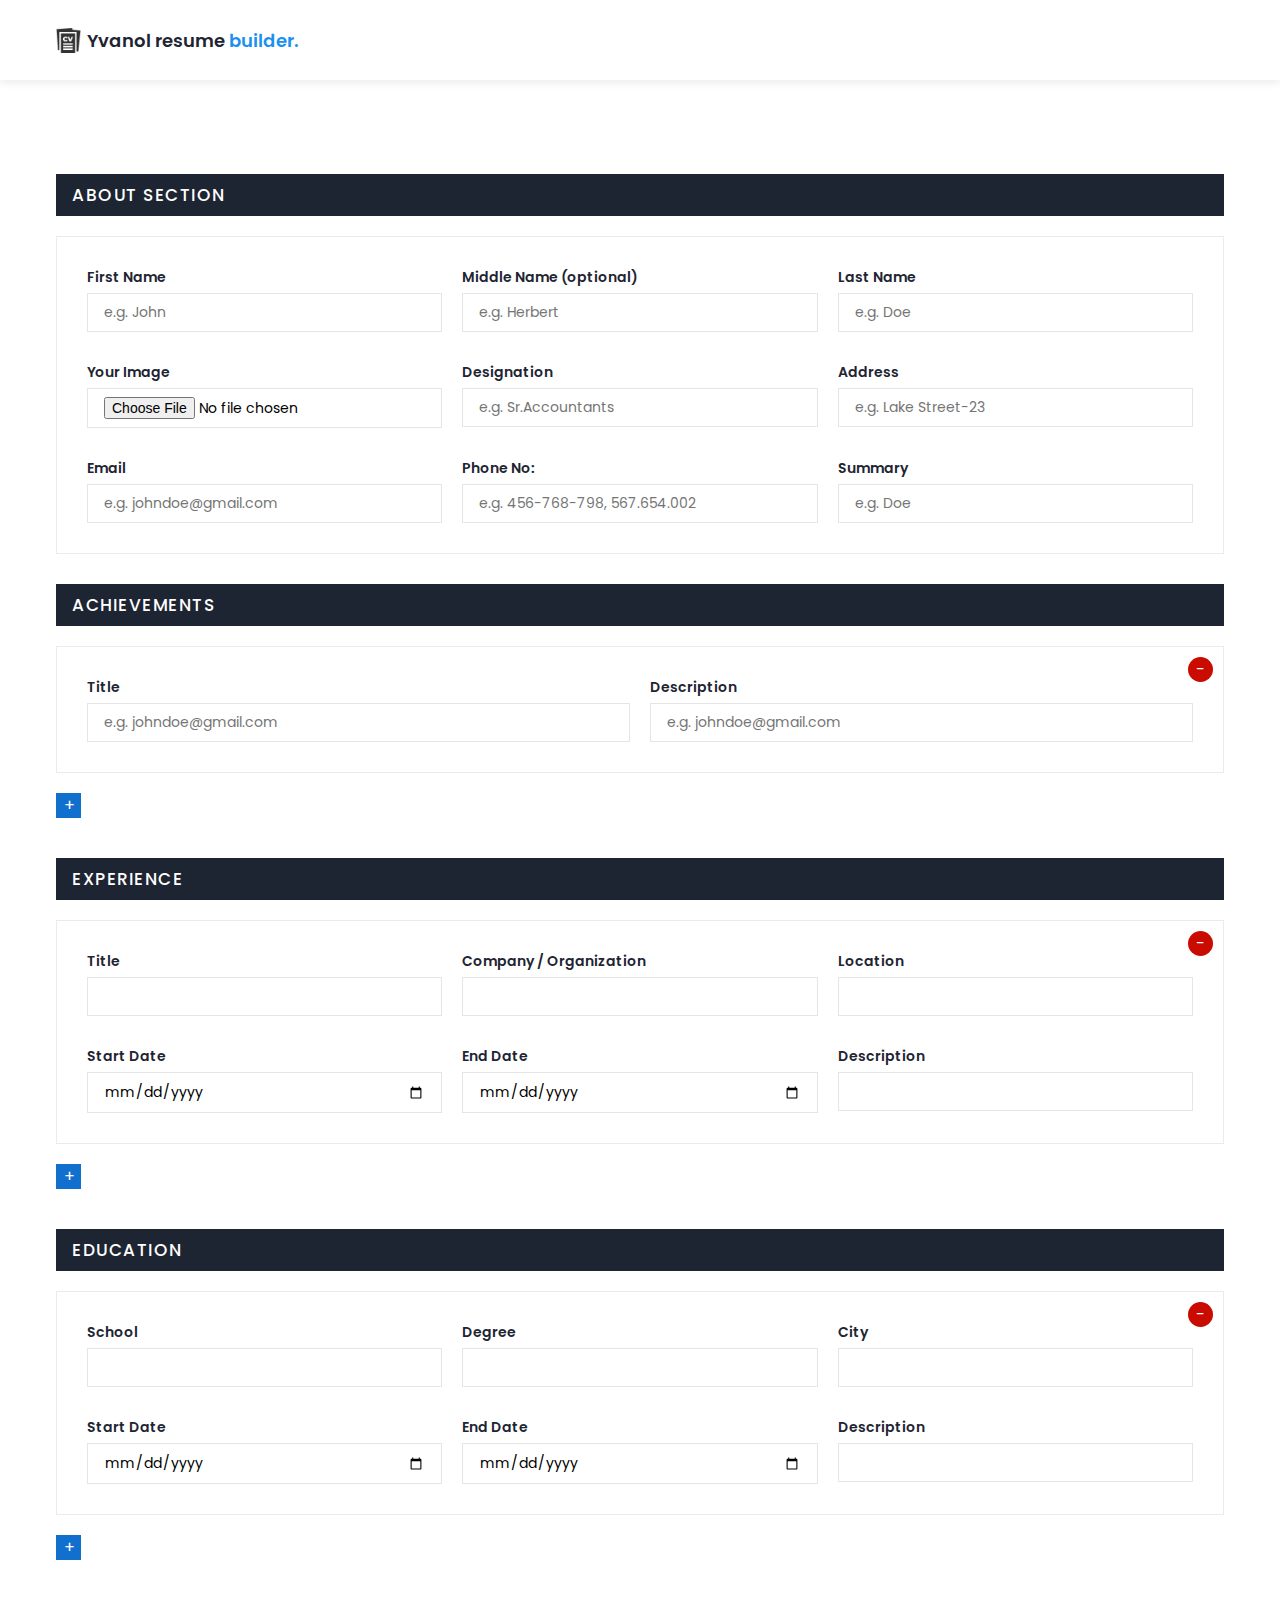
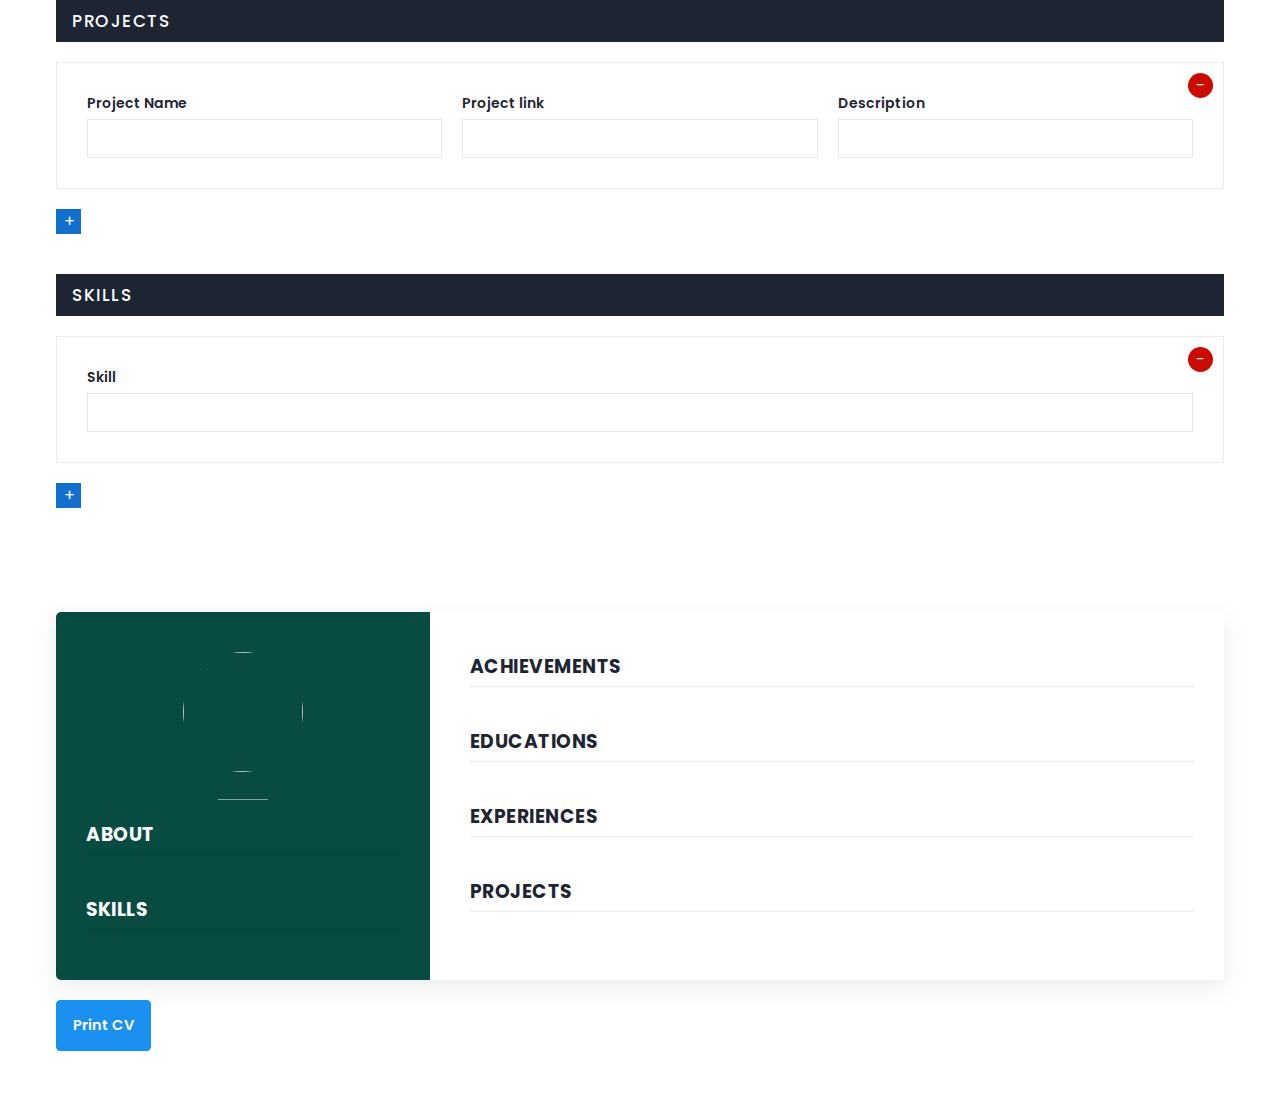
==== resume.html @ 500770aa "cv" ====
<!DOCTYPE html>
<html>
    <head>
        <meta charset="utf-8">
        <meta http-equiv="X-UA-Compatible" content="IE=edge">
        <title>Resume Page</title>
        <meta name="description" content="">
        <meta name="viewport" content="width=device-width, initial-scale=1">
        <!-- custom css -->
        <link rel="stylesheet" href="assets/css/main.css">
    </head>
    <body>
        <nav class = "navbar bg-white">
            <div class="container">
                <div class = "navbar-content">
                    <div class = "brand-and-toggler">
                        <a href = "index.html" class = "navbar-brand">
                            <img src = "assets/images/curriculum-vitae.png" alt = "" class = "navbar-brand-icon">
                            <span class = "navbar-brand-text">Yvanol resume <span>builder.</span>
                        </a>
                    </div>
                </div>
            </div>
        </nav>

        <section id = "about-sc" class = "">
            <div class = "container">
                <div class = "about-cnt">
                    <form action="" class="cv-form" id = "cv-form">
                        <div class = "cv-form-blk">
                            <div class = "cv-form-row-title">
                                <h3>about section</h3>
                            </div>
                            <div class = "cv-form-row cv-form-row-about">
                                <div class = "cols-3">
                                    <div class = "form-elem">
                                        <label for = "" class = "form-label">First Name</label>
                                        <input name = "firstname" type = "text" class = "form-control firstname" id = "" onkeyup="generateCV()" placeholder="e.g. John">
                                        <span class="form-text"></span>
                                    </div>
                                    <div class = "form-elem">
                                        <label for = "" class = "form-label">Middle Name <span class = "opt-text">(optional)</span></label>
                                        <input name = "middlename" type = "text" class = "form-control middlename" id = "" onkeyup="generateCV()" placeholder="e.g. Herbert">
                                        <span class="form-text"></span>
                                    </div>
                                    <div class = "form-elem">
                                        <label for = "" class = "form-label">Last Name</label>
                                        <input name = "lastname" type = "text" class = "form-control lastname" id = "" onkeyup="generateCV()" placeholder="e.g. Doe">
                                        <span class="form-text"></span>
                                    </div>
                                </div>

                                <div class="cols-3">
                                    <div class = "form-elem">
                                        <label for = "" class = "form-label">Your Image</label>
                                        <input name = "image" type = "file" class = "form-control image" id = "" accept = "image/*" onchange="previewImage()">
                                    </div>
                                    <div class = "form-elem">
                                        <label for = "" class = "form-label">Designation</label>
                                        <input name = "designation" type = "text" class = "form-control designation" id = "" onkeyup="generateCV()" placeholder="e.g. Sr.Accountants">
                                        <span class="form-text"></span>
                                    </div>
                                    <div class = "form-elem">
                                        <label for = "" class = "form-label">Address</label>
                                        <input name = "address" type = "text" class = "form-control address" id = "" onkeyup="generateCV()" placeholder="e.g. Lake Street-23">
                                        <span class="form-text"></span>
                                    </div>
                                </div>

                                <div class = "cols-3">
                                    <div class = "form-elem">
                                        <label for = "" class = "form-label">Email</label>
                                        <input name = "email" type = "text" class = "form-control email" id = "" onkeyup="generateCV()" placeholder="e.g. johndoe@gmail.com">
                                        <span class="form-text"></span>
                                    </div>
                                    <div class = "form-elem">
                                        <label for = "" class = "form-label">Phone No:</label>
                                        <input name = "phoneno" type = "text" class = "form-control phoneno" id = "" onkeyup="generateCV()" placeholder="e.g. 456-768-798, 567.654.002">
                                        <span class="form-text"></span>
                                    </div>
                                    <div class = "form-elem">
                                        <label for = "" class = "form-label">Summary</label>
                                        <input name = "summary" type = "text" class = "form-control summary" id = "" onkeyup="generateCV()" placeholder="e.g. Doe">
                                        <span class="form-text"></span>
                                    </div>
                                </div>
                            </div>
                        </div>

                        <div class="cv-form-blk">
                            <div class = "cv-form-row-title">
                                <h3>achievements</h3>
                            </div>

                            <div class = "row-separator repeater">
                                <div class = "repeater" data-repeater-list = "group-a">
                                    <div data-repeater-item>
                                        <div class = "cv-form-row cv-form-row-achievement">
                                            <div class = "cols-2">
                                                <div class = "form-elem">
                                                    <label for = "" class = "form-label">Title</label>
                                                    <input name = "achieve_title" type = "text" class = "form-control achieve_title" id = "" onkeyup="generateCV()" placeholder="e.g. johndoe@gmail.com">
                                                    <span class="form-text"></span>
                                                </div>
                                                <div class = "form-elem">
                                                    <label for = "" class = "form-label">Description</label>
                                                    <input name = "achieve_description" type = "text" class = "form-control achieve_description" id = "" onkeyup="generateCV()" placeholder="e.g. johndoe@gmail.com">
                                                    <span class="form-text"></span>
                                                </div>
                                            </div>
                                            <button data-repeater-delete type = "button" class = "repeater-remove-btn">-</button>
                                        </div>
                                    </div>
                                </div>
                                <button type = "button" data-repeater-create value = "Add" class = "repeater-add-btn">+</button>
                            </div>
                        </div>

                        <div class="cv-form-blk">
                            <div class = "cv-form-row-title">
                                <h3>experience</h3>
                            </div>

                            <div class = "row-separator repeater">
                                <div class = "repeater" data-repeater-list = "group-b">
                                    <div data-repeater-item>
                                        <div class = "cv-form-row cv-form-row-experience">
                                            <div class = "cols-3">
                                                <div class = "form-elem">
                                                    <label for = "" class = "form-label">Title</label>
                                                    <input name = "exp_title" type = "text" class = "form-control exp_title" id = "" onkeyup="generateCV()">
                                                    <span class="form-text"></span>
                                                </div>
                                                <div class = "form-elem">
                                                    <label for = "" class = "form-label">Company / Organization</label>
                                                    <input name = "exp_organization" type = "text" class = "form-control exp_organization" id = "" onkeyup="generateCV()">
                                                    <span class="form-text"></span>
                                                </div>
                                                <div class = "form-elem">
                                                    <label for = "" class = "form-label">Location</label>
                                                    <input name = "exp_location" type = "text" class = "form-control exp_location" id = "" onkeyup="generateCV()">
                                                    <span class="form-text"></span>
                                                </div>
                                            </div>

                                            <div class = "cols-3">
                                                <div class = "form-elem">
                                                    <label for = "" class = "form-label">Start Date</label>
                                                    <input name = "exp_start_date" type = "date" class = "form-control exp_start_date" id = "" onkeyup="generateCV()">
                                                    <span class="form-text"></span>
                                                </div>
                                                <div class = "form-elem">
                                                    <label for = "" class = "form-label">End Date</label>
                                                    <input name = "exp_end_date" type = "date" class = "form-control exp_end_date" id = "" onkeyup="generateCV()">
                                                    <span class="form-text"></span>
                                                </div>
                                                <div class = "form-elem">
                                                    <label for = "" class = "form-label">Description</label>
                                                    <input name = "exp_description" type = "text" class = "form-control exp_description" id = "" onkeyup="generateCV()">
                                                    <span class="form-text"></span>
                                                </div>
                                            </div>

                                            <button data-repeater-delete type = "button" class = "repeater-remove-btn">-</button>
                                        </div>
                                    </div>
                                </div>
                                <button type = "button" data-repeater-create value = "Add" class = "repeater-add-btn">+</button>
                            </div>
                        </div>

                        <div class="cv-form-blk">
                            <div class = "cv-form-row-title">
                                <h3>education</h3>
                            </div>

                            <div class = "row-separator repeater">
                                <div class = "repeater" data-repeater-list = "group-c">
                                    <div data-repeater-item>
                                        <div class = "cv-form-row cv-form-row-experience">
                                            <div class = "cols-3">
                                                <div class = "form-elem">
                                                    <label for = "" class = "form-label">School</label>
                                                    <input name = "edu_school" type = "text" class = "form-control edu_school" id = "" onkeyup="generateCV()">
                                                    <span class="form-text"></span>
                                                </div>
                                                <div class = "form-elem">
                                                    <label for = "" class = "form-label">Degree</label>
                                                    <input name = "edu_degree" type = "text" class = "form-control edu_degree" id = "" onkeyup="generateCV()">
                                                    <span class="form-text"></span>
                                                </div>
                                                <div class = "form-elem">
                                                    <label for = "" class = "form-label">City</label>
                                                    <input name = "edu_city" type = "text" class = "form-control edu_city" id = "" onkeyup="generateCV()">
                                                    <span class="form-text"></span>
                                                </div>
                                            </div>

                                            <div class = "cols-3">
                                                <div class = "form-elem">
                                                    <label for = "" class = "form-label">Start Date</label>
                                                    <input name = "edu_start_date" type = "date" class = "form-control edu_start_date" id = "" onkeyup="generateCV()">
                                                    <span class="form-text"></span>
                                                </div>
                                                <div class = "form-elem">
                                                    <label for = "" class = "form-label">End Date</label>
                                                    <input name = "edu_graduation_date" type = "date" class = "form-control edu_graduation_date" id = "" onkeyup="generateCV()">
                                                    <span class="form-text"></span>
                                                </div>
                                                <div class = "form-elem">
                                                    <label for = "" class = "form-label">Description</label>
                                                    <input name = "edu_description" type = "text" class = "form-control edu_description" id = "" onkeyup="generateCV()">
                                                    <span class="form-text"></span>
                                                </div>
                                            </div>

                                            <button data-repeater-delete type = "button" class = "repeater-remove-btn">-</button>
                                        </div>
                                    </div>
                                </div>
                                <button type = "button" data-repeater-create value = "Add" class = "repeater-add-btn">+</button>
                            </div>
                        </div>

                        <div class="cv-form-blk">
                            <div class = "cv-form-row-title">
                                <h3>projects</h3>
                            </div>

                            <div class = "row-separator repeater">
                                <div class = "repeater" data-repeater-list = "group-d">
                                    <div data-repeater-item>
                                        <div class = "cv-form-row cv-form-row-experience">
                                            <div class = "cols-3">
                                                <div class = "form-elem">
                                                    <label for = "" class = "form-label">Project Name</label>
                                                    <input name = "proj_title" type = "text" class = "form-control proj_title" id = "" onkeyup="generateCV()">
                                                    <span class="form-text"></span>
                                                </div>
                                                <div class = "form-elem">
                                                    <label for = "" class = "form-label">Project link</label>
                                                    <input name = "proj_link" type = "text" class = "form-control proj_link" id = "" onkeyup="generateCV()">
                                                    <span class="form-text"></span>
                                                </div>
                                                <div class = "form-elem">
                                                    <label for = "" class = "form-label">Description</label>
                                                    <input name = "proj_description" type = "text" class = "form-control proj_description" id = "" onkeyup="generateCV()">
                                                    <span class="form-text"></span>
                                                </div>
                                            </div>
                                            <button data-repeater-delete type = "button" class = "repeater-remove-btn">-</button>
                                        </div>
                                    </div>
                                </div>
                                <button type = "button" data-repeater-create value = "Add" class = "repeater-add-btn">+</button>
                            </div>
                        </div>

                        <div class="cv-form-blk">
                            <div class = "cv-form-row-title">
                                <h3>skills</h3>
                            </div>

                            <div class = "row-separator repeater">
                                <div class = "repeater" data-repeater-list = "group-e">
                                    <div data-repeater-item>
                                        <div class = "cv-form-row cv-form-row-skills">
                                            <div class = "form-elem">
                                                <label for = "" class = "form-label">Skill</label>
                                                <input name = "skill" type = "text" class = "form-control skill" id = "" onkeyup="generateCV()">
                                                <span class="form-text"></span>
                                            </div>
                                            
                                            <button data-repeater-delete type = "button" class = "repeater-remove-btn">-</button>
                                        </div>
                                    </div>
                                </div>
                                <button type = "button" data-repeater-create value = "Add" class = "repeater-add-btn">+</button>
                            </div>
                        </div>
                    </form>
                </div>
            </div>
        </section>

        <section id = "preview-sc" class = "print_area">
            <div class = "container">
                <div class = "preview-cnt">
                    <div class = "preview-cnt-l bg-green text-white">
                        <div class = "preview-blk">
                            <div class = "preview-image">
                                <img src = "" alt = "" id = "image_dsp"> 
                            </div>
                            <div class = "preview-item preview-item-name">
                                <span class = "preview-item-val fw-6" id = "fullname_dsp"></span>
                            </div>
                            <div class = "preview-item">
                                <span class = "preview-item-val text-uppercase fw-6 ls-1" id = "designation_dsp"></span>
                            </div>
                        </div>

                        <div class = "preview-blk">
                            <div class = "preview-blk-title">
                                <h3>about</h3>
                            </div>
                            <div class = "preview-blk-list">
                                <div class = "preview-item">
                                    <span class = "preview-item-val" id = "phoneno_dsp"></span>
                                </div>
                                <div class = "preview-item">
                                    <span class = "preview-item-val" id = "email_dsp"></span>
                                </div>
                                <div class = "preview-item">
                                    <span class = "preview-item-val" id = "address_dsp"></span>
                                </div>
                                <div class = "preview-item">
                                    <span class = "preview-item-val" id = "summary_dsp"></span>
                                </div>
                            </div>
                        </div>

                        <div class = "preview-blk">
                            <div class = "preview-blk-title">
                                <h3>skills</h3>
                            </div>
                            <div class = "skills-items preview-blk-list" id = "skills_dsp">
                                <!-- skills list here -->
                            </div>
                        </div>
                    </div>

                    <div class = "preview-cnt-r bg-white">
                        <div class = "preview-blk">
                            <div class = "preview-blk-title">
                                <h3>Achievements</h3>
                            </div>
                            <div class = "achievements-items preview-blk-list" id = "achievements_dsp"></div>
                        </div>

                        <div class = "preview-blk">
                            <div class = "preview-blk-title">
                                <h3>educations</h3>
                            </div>
                            <div class = "educations-items preview-blk-list" id = "educations_dsp"></div>
                        </div>

                        <div class = "preview-blk">
                            <div class = "preview-blk-title">
                                <h3>experiences</h3>
                            </div>
                            <div class = "experiences-items preview-blk-list" id = "experiences_dsp"></div>
                        </div>

                        <div class = "preview-blk">
                            <div class = "preview-blk-title">
                                <h3>projects</h3>
                            </div>
                            <div class = "projects-items preview-blk-list" id = "projects_dsp"></div>
                        </div>
                    </div>
                </div>
            </div>
        </section>

        <section class = "print-btn-sc">
            <div class = "container">
                <button type = "button" class = "print-btn btn btn-primary" onclick="printCV()">Print CV</button>
            </div>
        </section>


        

        <!-- jquery cdn -->
        <script src="https://code.jquery.com/jquery-3.6.4.js" integrity="sha256-a9jBBRygX1Bh5lt8GZjXDzyOB+bWve9EiO7tROUtj/E=" crossorigin="anonymous"></script>
        <!-- jquery repeater cdn -->
        <script src="https://cdnjs.cloudflare.com/ajax/libs/jquery.repeater/1.2.1/jquery.repeater.js" integrity="sha512-bZAXvpVfp1+9AUHQzekEZaXclsgSlAeEnMJ6LfFAvjqYUVZfcuVXeQoN5LhD7Uw0Jy4NCY9q3kbdEXbwhZUmUQ==" crossorigin="anonymous" referrerpolicy="no-referrer"></script>
        <!-- custom js -->
        <script src = "assets/js/script.js"></script>
        <!-- app js -->
        <script src="assets/js/app.js"></script>
    </body>
</html>
---- assets/css/main.css ----
@import url('https://fonts.googleapis.com/css2?family=Manrope:wght@200;300;400;500;600;700;800&family=Poppins:ital,wght@0,100;0,200;0,300;0,400;0,500;0,600;0,700;0,800;0,900;1,100;1,200;1,300;1,400;1,500;1,600;1,700;1,800;1,900&display=swap');

:root{
    --clr-blue: #1A91F0;
    --clr-blue-mid: #1170CD;
    --clr-blue-dark: #1A1C6A;
    --clr-white: #fff;
    --clr-bright: #EFF2F9;
    --clr-dark: #1e2532;
    --clr-black: #000;
    --clr-grey: #656e83;
    --clr-green: #084C41;
    --font-poppins: 'Poppins', sans-serif;
    --font-manrope: 'Manrope', sans-serif;;
    --transition: all 300ms ease-in-out;
}

*{
    padding: 0;
    margin: 0;
    box-sizing: border-box;
}

html{
    font-size: 10px;
}

body{
    font-size: 1.6rem;
    font-family: var(--font-poppins);
}

button{
    border: none;
    background-color: transparent;
    outline: 0;
    cursor: pointer;
    font-family: inherit;
}

img{
    width: 100%;
    display: block;
}

a{
    text-decoration: none;
}

/* fonts */
.font-poppins{font-family: var(--font-poppins);}
.font-manrope{font-family: var(--font-manrope);}

/* text colors */
.text-blue{color: var(--clr-blue);}
.text-blue-mid{color: var(--clr-blue-mid);}
.text-blue-dark{color: var(--clr-blue-dark);}
.text-bright{color: var(--clr-bright);}
.text-dark{color: var(--clr-dark);}
.text-grey{color: var(--clr-grey);}
.text-white{color: var(--clr-white);}

/* backgrounds */
.bg-blue{background-color: var(--clr-blue);}
.bg-blue-mid{background-color: var(--clr-blue-mid);}
.bg-blue-dark{background-color: var(--clr-blue-dark);}
.bg-bright{background-color: var(--clr-bright);}
.bg-dark{background-color: var(--clr-dark);}
.bg-grey{background-color: var(--clr-grey);}
.bg-white{background-color: var(--clr-white);}
.bg-black{background-color: var(--clr-black);}
.bg-green{background-color: var(--clr-green);}
.bg-back{background-image: url(pexels-tima-miroshnichenko-5380792.jpg);}

.text-center{ text-align: center;}
.text-left{text-align: left;}
.text-right{text-align: right;}
.text-uppercase{text-transform: uppercase;}
.text-lowercase{text-transform: lowercase;}
.text-capitalize{text-transform: capitalize;}
.text{
    color: var(--clr-dark);
    opacity: 0.9;
    margin: 2rem 0;
    line-height: 1.6;
}

.fw-2{font-weight: 200;}
.fw-3{font-weight: 300;}
.fw-4{font-weight: 400;}
.fw-5{font-weight: 500;}
.fw-6{font-weight: 600;}
.fw-7{font-weight: 700;}
.fw-8{font-weight: 800;}

.fs-13{font-size: 13px;}
.fs-14{font-size: 14px;}
.fs-15{font-size: 15px;}
.fs-16{font-size: 16px;}
.fs-17{font-size: 17px;}
.fs-18{font-size: 18px;}
.fs-19{font-size: 19px;}
.fs-20{font-size: 20px;}
.fs-21{font-size: 21px;}
.fs-22{font-size: 22px;}
.fs-23{font-size: 23px;}
.fs-24{font-size: 24px;}
.fs-25{font-size: 25px;}

.ls-1{letter-spacing: 1px;}
.ls-2{letter-spacing: 2px;}

.container{
    max-width: 1200px;
    margin: 0 auto;
    padding: 0 1.6rem;
}

/* bars button */
.bars{
    display: flex;
    flex-direction: column;
    justify-content: space-between;
    height: 16.5px;
    width: 25px;
}
.bars .bar{
    width: 100%;
    height: 2px;
    background-color: var(--clr-blue);
    transition: var(--transition);
}

.bars:hover .bar{
    background-color: var(--clr-dark);
}

/* buttons */
.btn{
    font-size: 14.5px;
    font-weight: 600;
    padding: 1.4rem 1.6rem;
    border-radius: 4px;
    display: inline-block;
}

.btn-primary{
    background-color: var(--clr-blue);
    color: var(--clr-white);
    border: 1px solid var(--clr-blue);
    transition: var(--transition);
}

.btn-primary:hover{
    background-color: transparent;
    color: var(--clr-dark);
    border-color: var(--clr-grey);
}

.btn-secondary{
    background-color: transparent;
    color: var(--clr-dark);
    border: 1px solid var(--clr-grey);
    transition: var(--transition);
}

.btn-secondary:hover{
    background-color: var(--clr-blue);
    color: var(--clr-white);
    border-color: var(--clr-blue);
}

.btn-group button:first-child, .btn-group a:first-child{
    margin-right: 1rem!important;
}

/* navbar part */
.navbar{
    height: 80px;
    display: flex;
    align-items: center;
    box-shadow: rgba(0, 0, 0, 0.08) 0px 3px 8px;
}

.navbar .container{
    width: 100%;
}

.navbar-brand{
    display: flex;
    align-items: center;
    justify-content: flex-start;
    font-size: 1.8rem;
}
.navbar-brand-text{
    color: var(--clr-dark);
    font-weight: 600;
}
.navbar-brand-text span{
    color: var(--clr-blue);
}
.navbar-brand-icon{
    width: 25px;
    margin-right: 6px;
    opacity: 0.8;
}
.brand-and-toggler{
    display: flex;
    align-items: center;
    justify-content: space-between;
}
.header{
    min-height: calc(100vh - 80px);
    display: flex;
    flex-direction: column;
    align-items: center;
    justify-content: center;
}
.header-content{
    max-width: 740px;
    margin-right: auto;
    margin-left: auto;
}

.back{
    background: url(pexels-tima-miroshnichenko-5380792.jpg);
}
/* .header-content img{
    max-width: 760px;
    border-top-right-radius: 8px;
    border-top-left-radius: 8px;
    margin-top: 3.2rem;
} */
.lg-title{
    margin: 1.4rem 0;
    font-size: 37px;
    line-height: 1.4;
    color: var(--clr-dark);
}
.header-content p{
    margin-bottom: 2.6rem;
    line-height: 1.6;
}


/* section one */
.section-one{
    padding: 64px 0;
    min-height: 80vh;
    display: flex;
    align-items: center;
}
.section-one-l img{
    max-width: 545px;
    margin-right: auto;
    margin-left: auto;
}
.section-one-r{
    margin-top: 4rem;
}

.section-one .btn-group{
    margin-top: 2rem;
}
.section-one-r{
    max-width: 545px;
    margin-right: auto;
    margin-left: auto;
}
.section-one-r .btn-group{
    margin-top: 3rem;
}

/* section two */
.section-two{
    padding: 64px 0;
}
.section-two .section-items{
    display: grid;
    gap: 2rem;
}

.section-two .section-item{
    max-width: 350px;
    text-align: center;
    margin-right: auto;
    margin-left: auto;
}
.section-two .section-item-icon{
    margin: 1rem 0;
}
.section-two .section-item-icon img{
    width: 80px;
    margin-right: auto;
    margin-left: auto;
}
.section-two .section-item-title{
    color: var(--clr-blue-dark);
    font-size: 1.8rem;
    font-weight: 600;
}
.section-two .text{
    margin: 0.9rem 0;
}

/* footer */
.footer{
    padding: 3rem 0;
}
.footer-content p{
    color: var(--clr-grey);
}
.footer-content p span{
    color: var(--clr-white);
}

/* media queries */
@media screen and (min-width: 768px){
    .section-two .section-items{
        grid-template-columns: repeat(2, 1fr);
    }
}

@media screen and (min-width: 992px){
    .section-one-content{
        display: grid;
        grid-template-columns: repeat(2, 1fr);
        column-gap: 3rem;
    }
    .section-one-r{
        text-align: left;
    }
    .section-two .section-items{
        grid-template-columns: repeat(3, 1fr);
    }
    .section-two .section-item{
        text-align: left;
    }
    .section-two .section-item-icon img{
        margin-left: 0;
    }
}



/* resume page */
#about-sc{
    padding: 64px 0;
}

.cv-form-row-title{
    background-color: var(--clr-dark);
    padding: 0.8rem 1.6rem;
    margin-bottom: 2rem;
}

.cv-form-row-title h3{
    color: var(--clr-white);
    font-weight: 500;
    text-transform: uppercase;
    letter-spacing: 1.5px;
    font-size: 1.7rem;
}
.cv-form-blk{
    margin: 3rem 0;
}
.cv-form-row{
    padding: 3rem 2rem 0 2rem;
    border: 1px solid rgba(0, 0, 0, 0.08);
    margin-bottom: 1rem;
    position: relative;
}
textarea{
    resize: none;
}
.form-elem{
    margin-bottom: 3rem;
    position: relative;
}
.form-label{
    display: block;
    font-weight: 600;
    font-size: 14px;
    color: var(--clr-dark);
    margin-bottom: 0.5rem;
}
.form-control{
    border-radius: none;
    border: 1px solid rgba(0, 0, 0, 0.1);
    font-size: 14px;
    padding: 0.8rem 1.6rem;
    font-family: inherit;
    width: 100%;
    outline: 0;
    transition: var(--transition);
}

.form-control:focus{
    border-color: rgba(0, 0, 0, 0.3);
}
.form-text{
    color: #ca0b00;
    font-size: 12px;
    position: absolute;
    letter-spacing: 0.5px;
    top: calc(100% + 2px);
    left: 0;
    width: 100%;
}
.cols-3, .cols-2{
    display: grid;
}
.repeater-add-btn{
    width: 25px;
    height: 25px;
    background-color: var(--clr-blue-mid);
    font-size: 1.6rem;
    color: var(--clr-white);
    margin: 1rem 0;
}
.repeater-remove-btn{
    position: absolute;
    top: 10px;
    right: 10px;
    z-index: 999;
    width: 25px;
    height: 25px;
    border-radius: 50%;
    background-color: #ca0b00;
    color: var(--clr-white);
    font-size: 1.6rem;
}

/* preview section */
.preview-cnt{
    border-radius: 5px;
    display: grid;
    grid-template-columns: 32% auto;
    box-shadow: rgba(149, 157, 165, 0.2) 0px 8px 24px;
    overflow: hidden;
}

.preview-cnt-l{
    padding: 3rem 3rem 2rem 3rem;
}
.preview-cnt-r{
    padding: 3rem 3rem 3rem 4rem;
}
.preview-cnt-l .preview-blk:nth-child(1){
    text-align: center;
}
.preview-image{
    width: 120px;
    height: 120px;
    border-radius: 50%;
    overflow: hidden;
    margin-right: auto;
    margin-left: auto;
}
.preview-image img{
    width: 100%;
    height: 100%;
    object-fit: cover;
}
.preview-item-name{
    font-size: 2.4rem;
    font-weight: 600;
    margin: 1.8rem 0;
    position: relative;
}
.preview-item-name::after{
    position: absolute;
    content: "";
    bottom: -10px;
    width: 50px;
    height: 1.5px;
    background-color: rgba(255, 255, 255, 0.5);
    left: 50%;
    transform: translateX(-50%);
}
.preview-blk{
    padding: 1rem 0;
    margin-bottom: 1rem;
}
.preview-blk-title h3{
    text-transform: uppercase;
    letter-spacing: 0.5px;
    border-bottom: 0.5px solid rgba(0, 0, 0, 0.08);
    padding-bottom: 0.5rem;
}
.preview-blk-title{
    margin-bottom: 1rem;
}
.preview-blk-list .preview-item{
    font-size: 1.5rem;
    margin-bottom: 0.2rem;
    opacity: 0.95;
}
.preview-cnt-r .preview-blk-title{
    color: var(--clr-dark);
}
.preview-cnt-r .preview-blk-list .preview-item{
    margin-top: 1.8rem;
}

.achievements-items.preview-blk-list .preview-item span:first-child,
.educations-items.preview-blk-list .preview-item span:first-child,
.experiences-items.preview-blk-list .preview-item span:first-child{
    display: block;
    font-weight: 600;
    margin-bottom: 1rem;
    background-color: rgba(0, 0, 0, 0.03);
}

.educations-items.preview-blk-list .preview-item span:nth-child(2),
.experiences-items.preview-blk-list .preview-item span:nth-child(2){
    font-weight: 600;
    margin-right: 1rem;
}

.educations-items.preview-blk-list .preview-item span:nth-child(3),
.experiences-items.preview-blk-list .preview-item span:nth-child(3){
    font-style: italic;
    margin-right: 1rem;
}

.educations-items.preview-blk-list .preview-item span:nth-child(4),
.educations-items.preview-blk-list .preview-item span:nth-child(5),
.experiences-items.preview-blk-list .preview-item span:nth-child(4),
.experiences-items.preview-blk-list .preview-item span:nth-child(5){
    margin-right: 1rem;
    background-color: var(--clr-green);
    color: var(--clr-white);
    padding: 0 1rem;
    border-radius: 0.6rem;
}

.educations-items.preview-blk-list .preview-item span:nth-child(6),
.experiences-items.preview-blk-list .preview-item span:nth-child(6){
    font-size: 13.5px;
    display: block;
    opacity: 0.8;
    margin-top: 1rem;
}
.projects-items.preview-blk-list .preview-item span{
    display: block;
}

@media screen and (min-width: 768px){
    .cols-3{
        grid-template-columns: repeat(3, 1fr);
        column-gap: 2rem;
    }
    .cols-2{
        grid-template-columns: repeat(2, 1fr);
        column-gap: 2rem;
    }
}

@media screen and (min-width: 992px){
    .cv-form-row{
        padding: 3rem 3rem 0rem 3rem;
    }
    .cols-3{
        grid-template-columns: repeat(3, 1fr);
    }
}

.print-btn-sc{
    margin: 2rem 0 6rem 0;
}

/* print section */
@media print{
    body *{
        visibility: hidden;
    }

    .non_print_area{
        display: none;
    }

    .print_area, .print_area *{
        visibility: visible;
    }

    .print_area{
        width: 100%;
        position: absolute;
        left: 0;
        top: 0;
        overflow: hidden;
    }
}
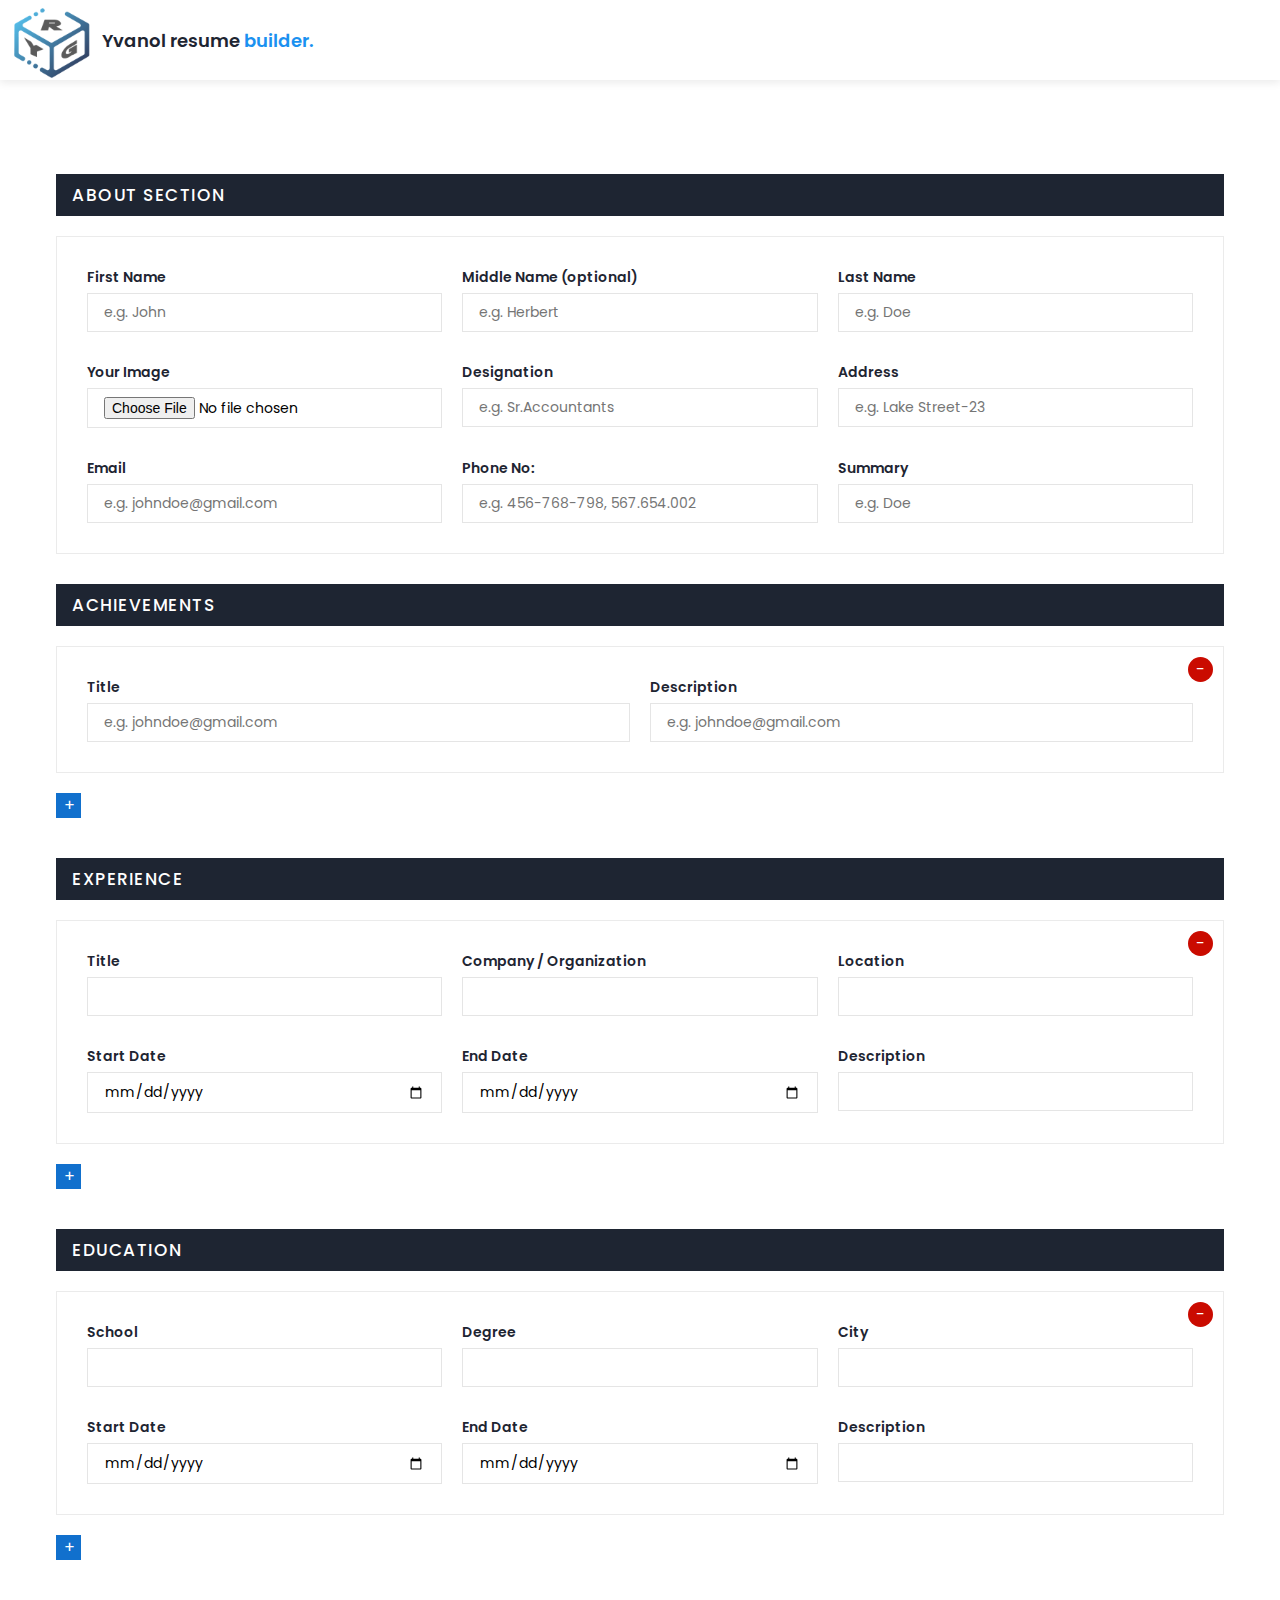
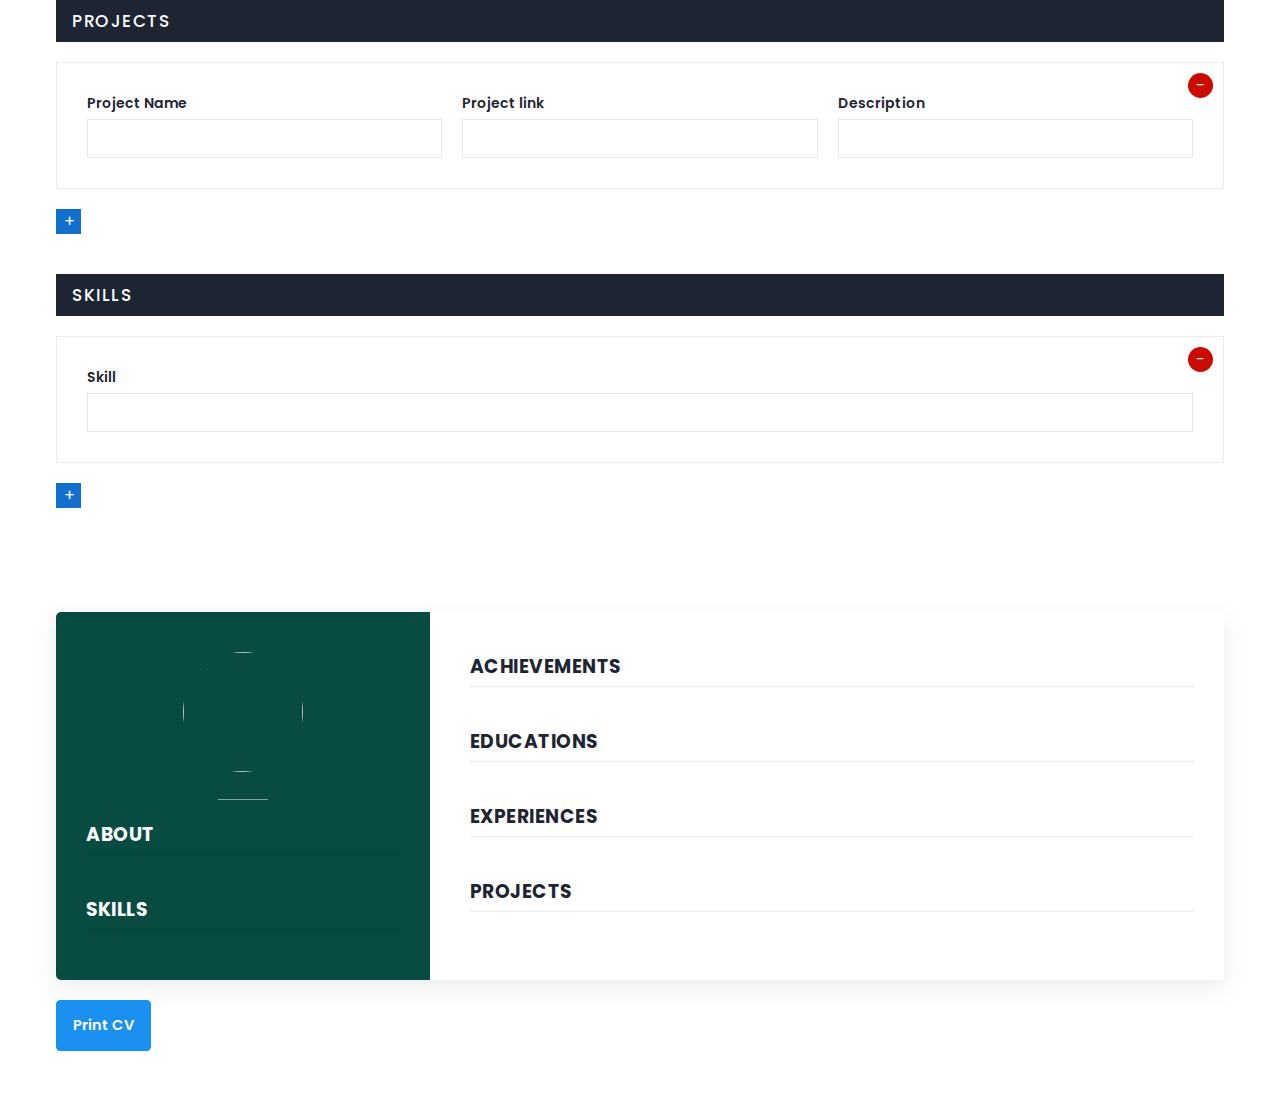
==== commit 127745dc: "new" ====
--- a/resume.html
+++ b/resume.html
@@ -15,7 +15,7 @@
                 <div class = "navbar-content">
                     <div class = "brand-and-toggler">
                         <a href = "index.html" class = "navbar-brand">
-                            <img src = "assets/images/curriculum-vitae.png" alt = "" class = "navbar-brand-icon">
+                            <img src = "assets/images/LogoY.png"alt = "" class = "navbar-brand-icon">
                             <span class = "navbar-brand-text">Yvanol resume <span>builder.</span>
                         </a>
                     </div>
--- a/assets/css/main.css
+++ b/assets/css/main.css
@@ -200,8 +200,10 @@
     color: var(--clr-blue);
 }
 .navbar-brand-icon{
-    width: 25px;
+    width: 90px;
     margin-right: 6px;
+    margin-top: 5px;
+    margin-left:-50px;
     opacity: 0.8;
 }
 .brand-and-toggler{
